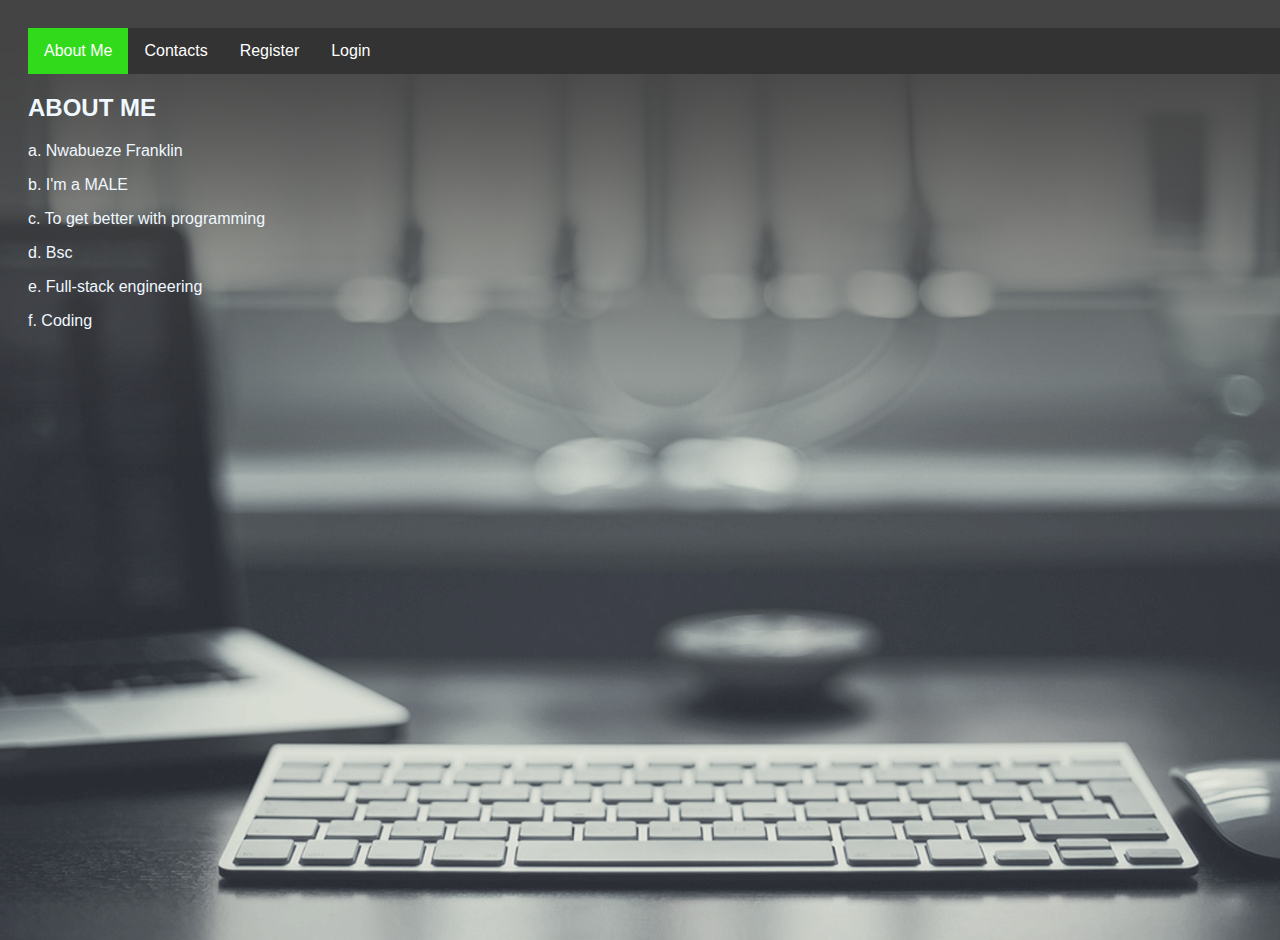
==== index.html @ fba388cf "at first glance" ====
<!DOCTYPE html>
<html lang="en">
<head>
    <meta charset="UTF-8">
    <meta http-equiv="X-UA-Compatible" content="IE=edge">
    <meta name="viewport" content="width=device-width, initial-scale=1.0">
    <link rel="stylesheet" href="style.css">
    <title>Document</title>
</head>
<body>
    <nav>
        <ul>
            <li><a class="active" href="index.html">About Me</a></li>
            <li><a href="contact.html">Contacts</a></li>
            <li><a href="register.html">Register</a></li>
            <li><a href="login.html">Login</a></li>

        </ul>
    </nav>
    
    <h2>ABOUT ME</h2>
    <p>a. Nwabueze Franklin</p>
    <p>b. I'm a MALE</p>
    <p>c. To get better with programming</p>
    <p>d. Bsc</p>
    <p>e. Full-stack engineering</p>
    <p>f. Coding</p>
</body>
</html>
---- style.css ----
html {
    border-radius: 5px;
    background-color: #f2f2f2;
    padding: 20px;
    font-family:Verdana, Geneva, Tahoma, sans-serif;
    font-size: medium;
    background-image: url('Website-Design-Background.webp');
    background-size: contain;
    background-repeat: no-repeat;
    background-size: cover;
    background-position: center;
    width: 100%;
    height: 100%;
    color: aliceblue;
 
  }
div {
  text-align: center;
}

ul {
  list-style-type: none;
  margin: 0;
  padding: 0;
  overflow: hidden;
  background-color: #333;
}

li {
  float: left;
}

li a {
  display: block;
  color: white;
  text-align: center;
  padding: 14px 16px;
  text-decoration: none;
}

li a:hover {
  background-color: rgb(224, 153, 153);
}

.active {
  background-color: #31db1b;
}
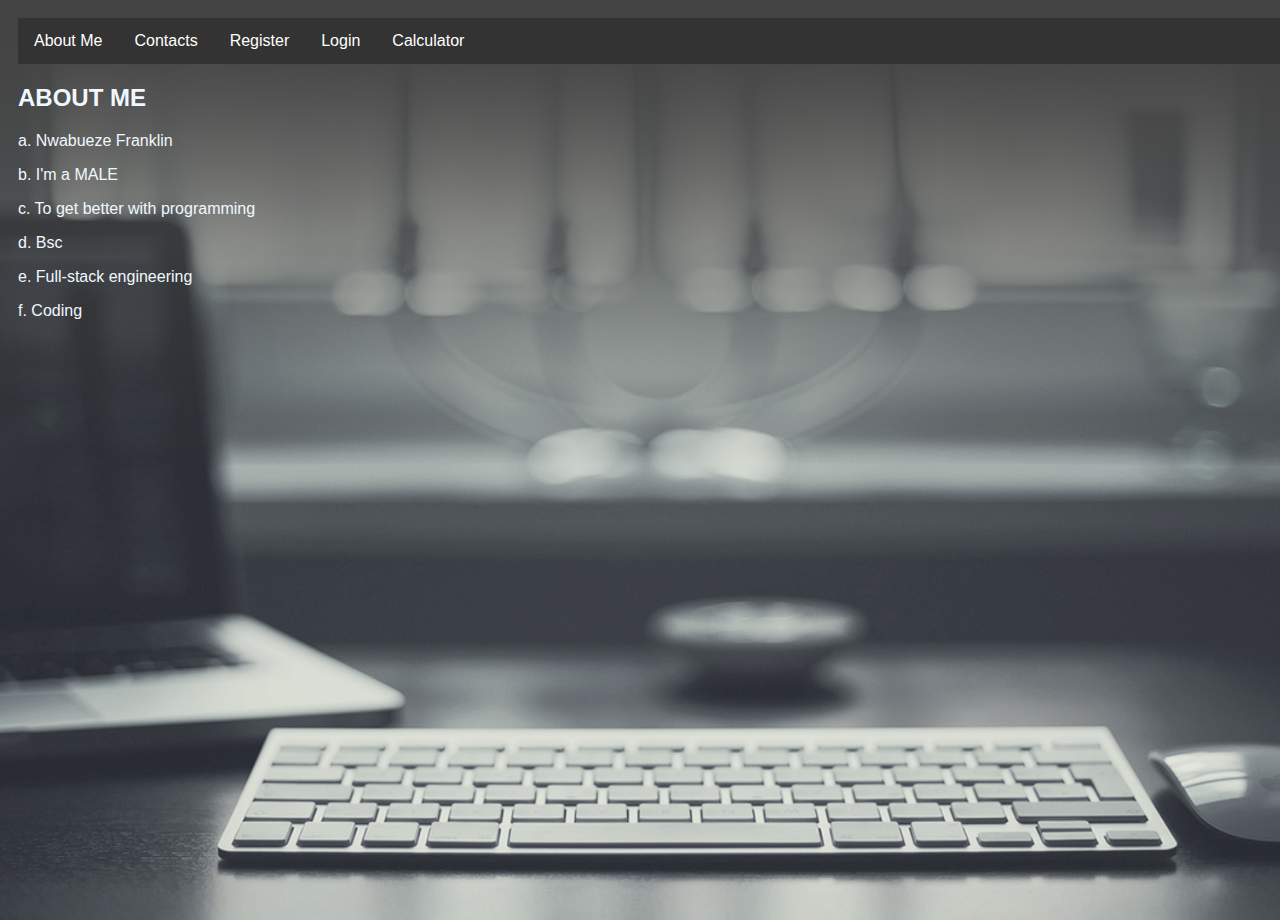
==== commit 725713de: "the calculator flexbox" ====
--- a/index.html
+++ b/index.html
@@ -14,6 +14,7 @@
             <li><a href="contact.html">Contacts</a></li>
             <li><a href="register.html">Register</a></li>
             <li><a href="login.html">Login</a></li>
+            <li><a href="calculator.html">Calculator</a></li>
 
         </ul>
     </nav>
--- a/style.css
+++ b/style.css
@@ -1,7 +1,7 @@
    html {
     border-radius: 5px;
     background-color: #f2f2f2;
-    padding: 20px;
+    padding: 10px;
     font-family:Verdana, Geneva, Tahoma, sans-serif;
     font-size: medium;
     background-image: url('Website-Design-Background.webp');
@@ -39,9 +39,5 @@
 }
 
 li a:hover {
-  background-color: rgb(224, 153, 153);
+  background-color: rgb(28, 235, 10);
 }
-
-.active {
-  background-color: #31db1b;
-}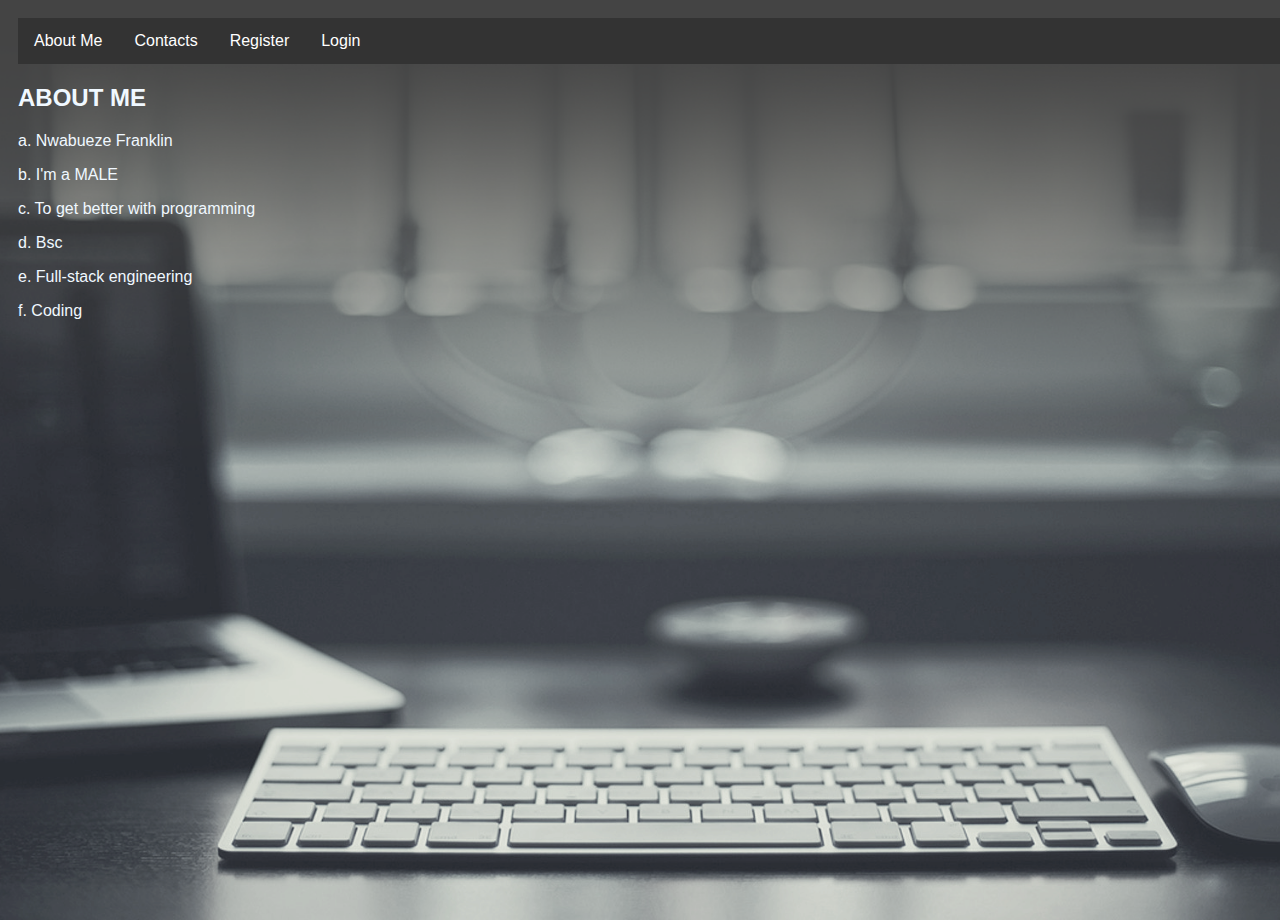
==== commit e64343fe: "the assignment 1" ====
--- a/index.html
+++ b/index.html
@@ -14,8 +14,7 @@
             <li><a href="contact.html">Contacts</a></li>
             <li><a href="register.html">Register</a></li>
             <li><a href="login.html">Login</a></li>
-            <li><a href="calculator.html">Calculator</a></li>
-
+           
         </ul>
     </nav>
     
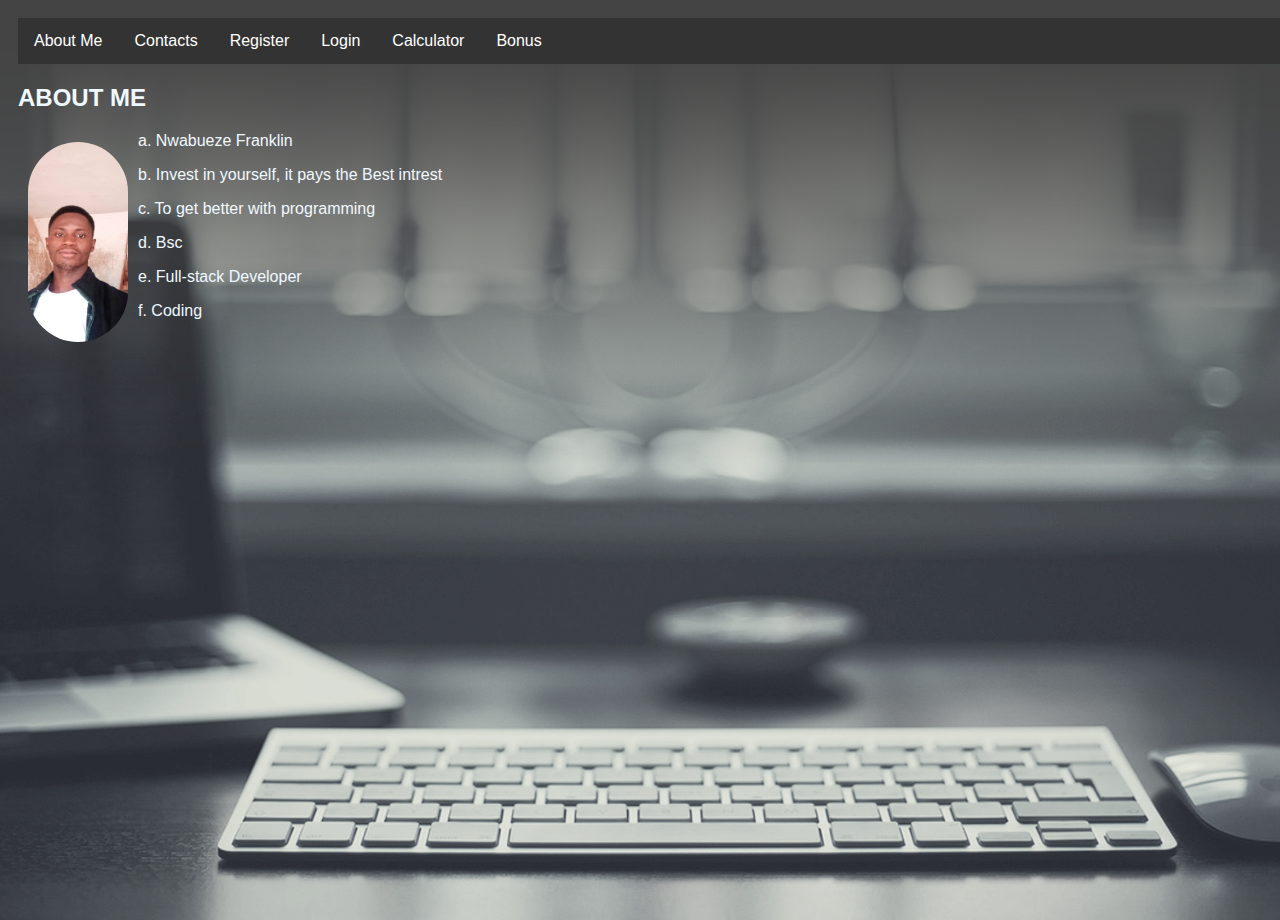
==== commit e0998342: "Final entry" ====
--- a/index.html
+++ b/index.html
@@ -6,6 +6,15 @@
     <meta name="viewport" content="width=device-width, initial-scale=1.0">
     <link rel="stylesheet" href="style.css">
     <title>Document</title>
+    <style>
+        img{
+            width: 100px;
+            border-radius: 50px;
+            height: 200px;
+            float: left;
+            margin: 10px;
+        }
+    </style>
 </head>
 <body>
     <nav>
@@ -14,16 +23,20 @@
             <li><a href="contact.html">Contacts</a></li>
             <li><a href="register.html">Register</a></li>
             <li><a href="login.html">Login</a></li>
+            <li> <a href="calculators.html">Calculator</a></li>
+            <li> <a href="calculator.html">Bonus</a></li>
+
            
         </ul>
     </nav>
     
     <h2>ABOUT ME</h2>
+    <img src="IMG-20220522-WA0068.jpg" alt="Nwabueze Franklin">
     <p>a. Nwabueze Franklin</p>
-    <p>b. I'm a MALE</p>
+    <p>b. Invest in yourself, it pays the Best intrest</p>
     <p>c. To get better with programming</p>
     <p>d. Bsc</p>
-    <p>e. Full-stack engineering</p>
+    <p>e. Full-stack Developer</p>
     <p>f. Coding</p>
 </body>
 </html>